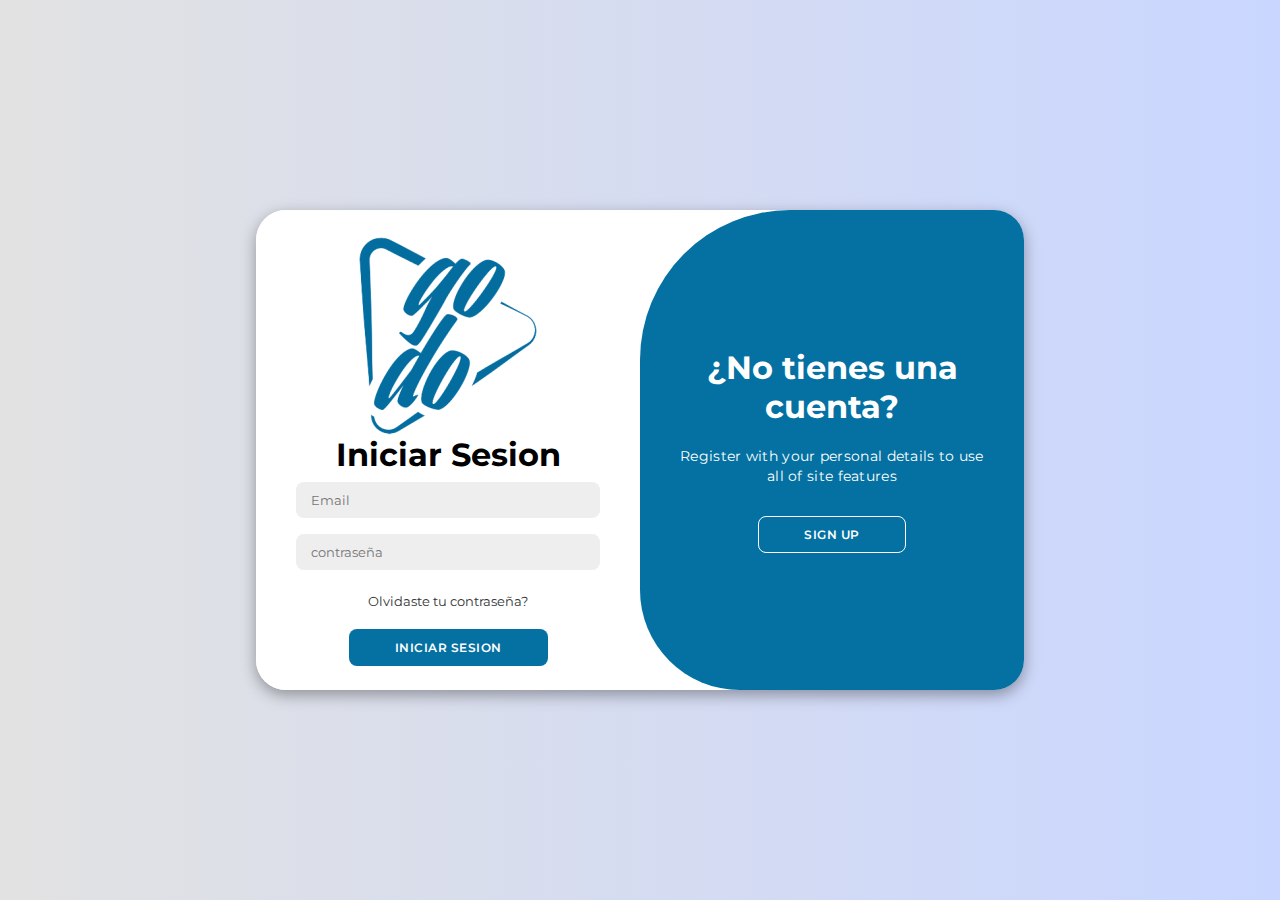
==== Login.html @ e55d7b19 "Primeros archivos" ====
<!DOCTYPE html>
<html lang="en">

<head>
    <meta charset="UTF-8">
    <meta name="viewport" content="width=device-width, initial-scale=1.0">
    <link rel="stylesheet" href="https://cdnjs.cloudflare.com/ajax/libs/font-awesome/6.4.2/css/all.min.css">
    <link rel="stylesheet" href="Login.css">
    <title>Modern Login Page | AsmrProg</title>
</head>

<body>

    <div class="container" id="container">
        <div class="form-container sign-up">
            <form>
                <img src="media/LogoAzulSinFondo.png" alt="">
                <h1>Crear Cuenta</h1>
                <input type="text" placeholder="Nombre">
                <input type="email" placeholder="Email">
                <input type="password" placeholder="Contraseña">
                <button>Crear Cuenta</button>
            </form>
        </div>
        <div class="form-container sign-in">
            <form>
                <img src="media/LogoAzulSinFondo.png" alt="">
                <h1>Iniciar Sesion</h1>
                <input type="email" placeholder="Email">
                <input type="password" placeholder="contraseña">
                <a href="#">Olvidaste tu contraseña?</a>
                <button>Iniciar Sesion</button>
            </form>
        </div>
        <div class="toggle-container">
            <div class="toggle">
                <div class="toggle-panel toggle-left">
                    <h1></h1>
                    <p>Enter your personal details to use all of site features</p>
                    <button class="hidden" id="login">Sign In</button>
                </div>
                <div class="toggle-panel toggle-right">
                    <h1>¿No tienes una cuenta?</h1>
                    <p>Register with your personal details to use all of site features</p>
                    <button class="hidden" id="register">Sign Up</button>
                </div>
            </div>
        </div>
    </div>

    <script src="Login.js"></script>
</body>

</html>
---- Login.css ----
@import url('https://fonts.googleapis.com/css2?family=Montserrat:wght@300;400;500;600;700&display=swap');

*{
    margin: 0;
    padding: 0;
    box-sizing: border-box;
    font-family: 'Montserrat', sans-serif;
}

body{
    background-color: #c9d6ff;
    background: linear-gradient(to right, #e2e2e2, #c9d6ff);
    display: flex;
    align-items: center;
    justify-content: center;
    flex-direction: column;
    height: 100vh;
}

.container{
    background-color: #fff;
    border-radius: 30px;
    box-shadow: 0 5px 15px rgba(0, 0, 0, 0.35);
    position: relative;
    overflow: hidden;
    width: 768px;
    max-width: 100%;
    min-height: 480px;
}

.container p{
    font-size: 14px;
    line-height: 20px;
    letter-spacing: 0.3px;
    margin: 20px 0;
}

.container span{
    font-size: 12px;
}

.container a{
    color: #333;
    font-size: 13px;
    text-decoration: none;
    margin: 15px 0 10px;
}

.container button{
    background-color: #0471A2;
    color: #fff;
    font-size: 12px;
    padding: 10px 45px;
    border: 1px solid transparent;
    border-radius: 8px;
    font-weight: 600;
    letter-spacing: 0.5px;
    text-transform: uppercase;
    margin-top: 10px;
    cursor: pointer;
}

.container button.hidden{
    background-color: transparent;
    border-color: #fff;
}

.container form{
    background-color: #fff;
    display: flex;
    align-items: center;
    justify-content: center;
    flex-direction: column;
    padding: 0 40px;
    height: 100%;
}

.container input{
    background-color: #eee;
    border: none;
    margin: 8px 0;
    padding: 10px 15px;
    font-size: 13px;
    border-radius: 8px;
    width: 100%;
    outline: none;
}

.form-container{
    position: absolute;
    top: 0;
    height: 100%;
    transition: all 0.6s ease-in-out;
}

.sign-in{
    left: 0;
    width: 50%;
    z-index: 2;
}

.container.active .sign-in{
    transform: translateX(100%);
}

.sign-up{
    left: 0;
    width: 50%;
    opacity: 0;
    z-index: 1;
}

.container.active .sign-up{
    transform: translateX(100%);
    opacity: 1;
    z-index: 5;
    animation: move 0.6s;
}

@keyframes move{
    0%, 49.99%{
        opacity: 0;
        z-index: 1;
    }
    50%, 100%{
        opacity: 1;
        z-index: 5;
    }
}

.toggle-container{
    position: absolute;
    top: 0;
    left: 50%;
    width: 50%;
    height: 100%;
    overflow: hidden;
    transition: all 0.6s ease-in-out;
    border-radius: 150px 0 0 100px;
    z-index: 1000;
}

.container.active .toggle-container{
    transform: translateX(-100%);
    border-radius: 0 150px 100px 0;
}

.toggle{
    background-color: #0471A2;
    height: 100%;
    color: #fff;
    position: relative;
    left: -100%;
    height: 100%;
    width: 200%;
    transform: translateX(0);
    transition: all 0.6s ease-in-out;
}

.container.active .toggle{
    transform: translateX(50%);
}

.toggle-panel{
    position: absolute;
    width: 50%;
    height: 100%;
    display: flex;
    align-items: center;
    justify-content: center;
    flex-direction: column;
    padding: 0 30px;
    text-align: center;
    top: 0;
    transform: translateX(0);
    transition: all 0.6s ease-in-out;
}

.toggle-left{
    transform: translateX(-200%);
}

.container.active .toggle-left{
    transform: translateX(0);
}

.toggle-right{
    right: 0;
    transform: translateX(0);
}

.container.active .toggle-right{
    transform: translateX(200%);
}
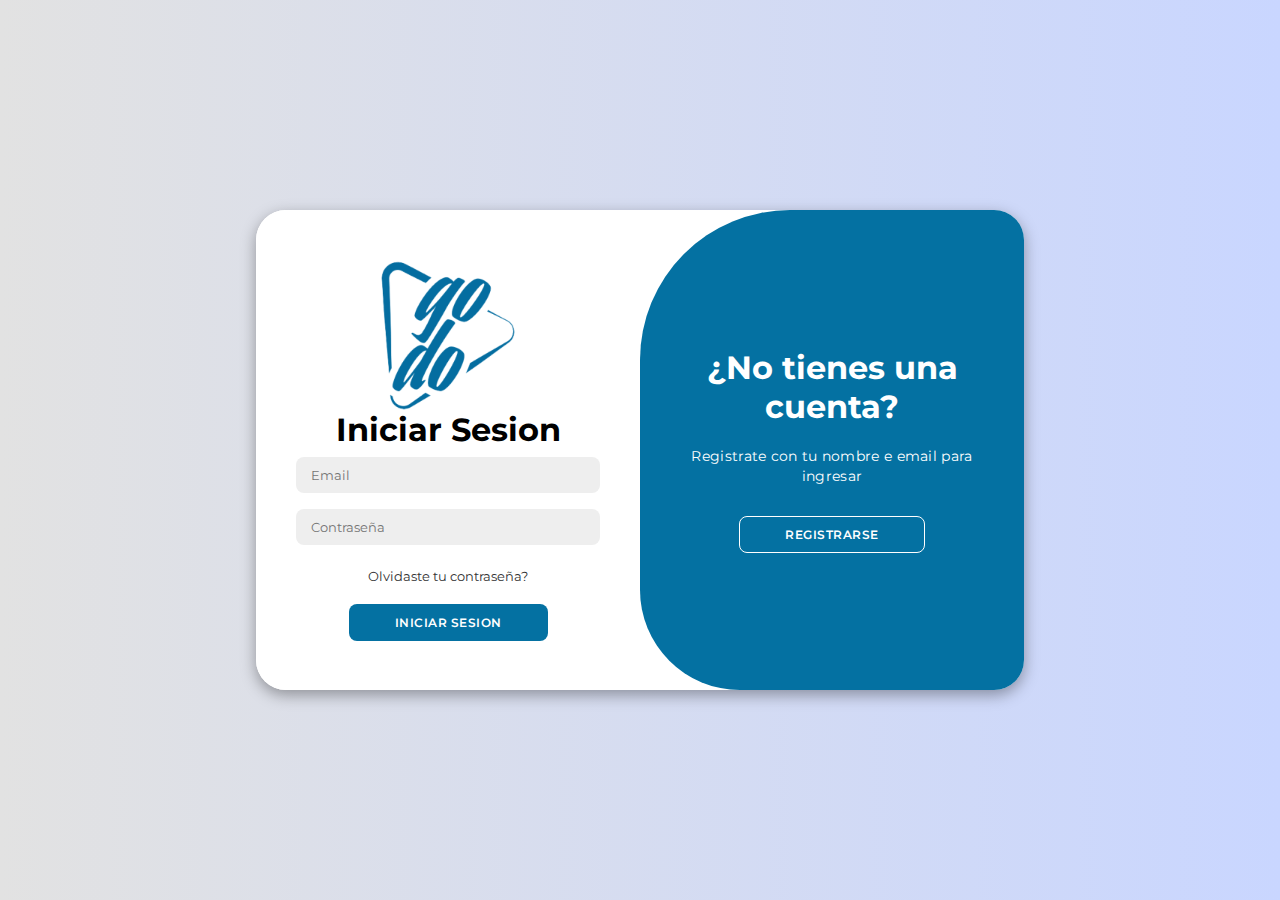
==== commit 5c06e4db: "Primer prototipo de login" ====
--- a/Login.html
+++ b/Login.html
@@ -1,12 +1,13 @@
 <!DOCTYPE html>
-<html lang="en">
+<html lang="es">
 
 <head>
     <meta charset="UTF-8">
     <meta name="viewport" content="width=device-width, initial-scale=1.0">
     <link rel="stylesheet" href="https://cdnjs.cloudflare.com/ajax/libs/font-awesome/6.4.2/css/all.min.css">
     <link rel="stylesheet" href="Login.css">
-    <title>Modern Login Page | AsmrProg</title>
+    <link rel="shortcut icon" href="media/LogoAzulSinFondo.png">
+    <title>Biblioteca Casos de Exito - Login</title>
 </head>
 
 <body>
@@ -18,7 +19,7 @@
                 <h1>Crear Cuenta</h1>
                 <input type="text" placeholder="Nombre">
                 <input type="email" placeholder="Email">
-                <input type="password" placeholder="Contraseña">
+                <input type="password" placeholder="contraseña">
                 <button>Crear Cuenta</button>
             </form>
         </div>
@@ -27,7 +28,7 @@
                 <img src="media/LogoAzulSinFondo.png" alt="">
                 <h1>Iniciar Sesion</h1>
                 <input type="email" placeholder="Email">
-                <input type="password" placeholder="contraseña">
+                <input type="password" placeholder="Contraseña">
                 <a href="#">Olvidaste tu contraseña?</a>
                 <button>Iniciar Sesion</button>
             </form>
@@ -35,14 +36,14 @@
         <div class="toggle-container">
             <div class="toggle">
                 <div class="toggle-panel toggle-left">
-                    <h1></h1>
-                    <p>Enter your personal details to use all of site features</p>
-                    <button class="hidden" id="login">Sign In</button>
+                    <h1>¿No tienes una cuenta?</h1>
+                    <p>Ingresa tus datos para entar a la biblioteca</p>
+                    <button class="hidden" id="login">Iniciar Sesion</button>
                 </div>
                 <div class="toggle-panel toggle-right">
                     <h1>¿No tienes una cuenta?</h1>
-                    <p>Register with your personal details to use all of site features</p>
-                    <button class="hidden" id="register">Sign Up</button>
+                    <p>Registrate con tu nombre e email para ingresar</p>
+                    <button class="hidden" id="register">Registrarse</button>
                 </div>
             </div>
         </div>
--- a/Login.css
+++ b/Login.css
@@ -128,6 +128,10 @@
     }
 }
 
+img {
+    max-width: 150px;
+}
+
 .toggle-container{
     position: absolute;
     top: 0;
